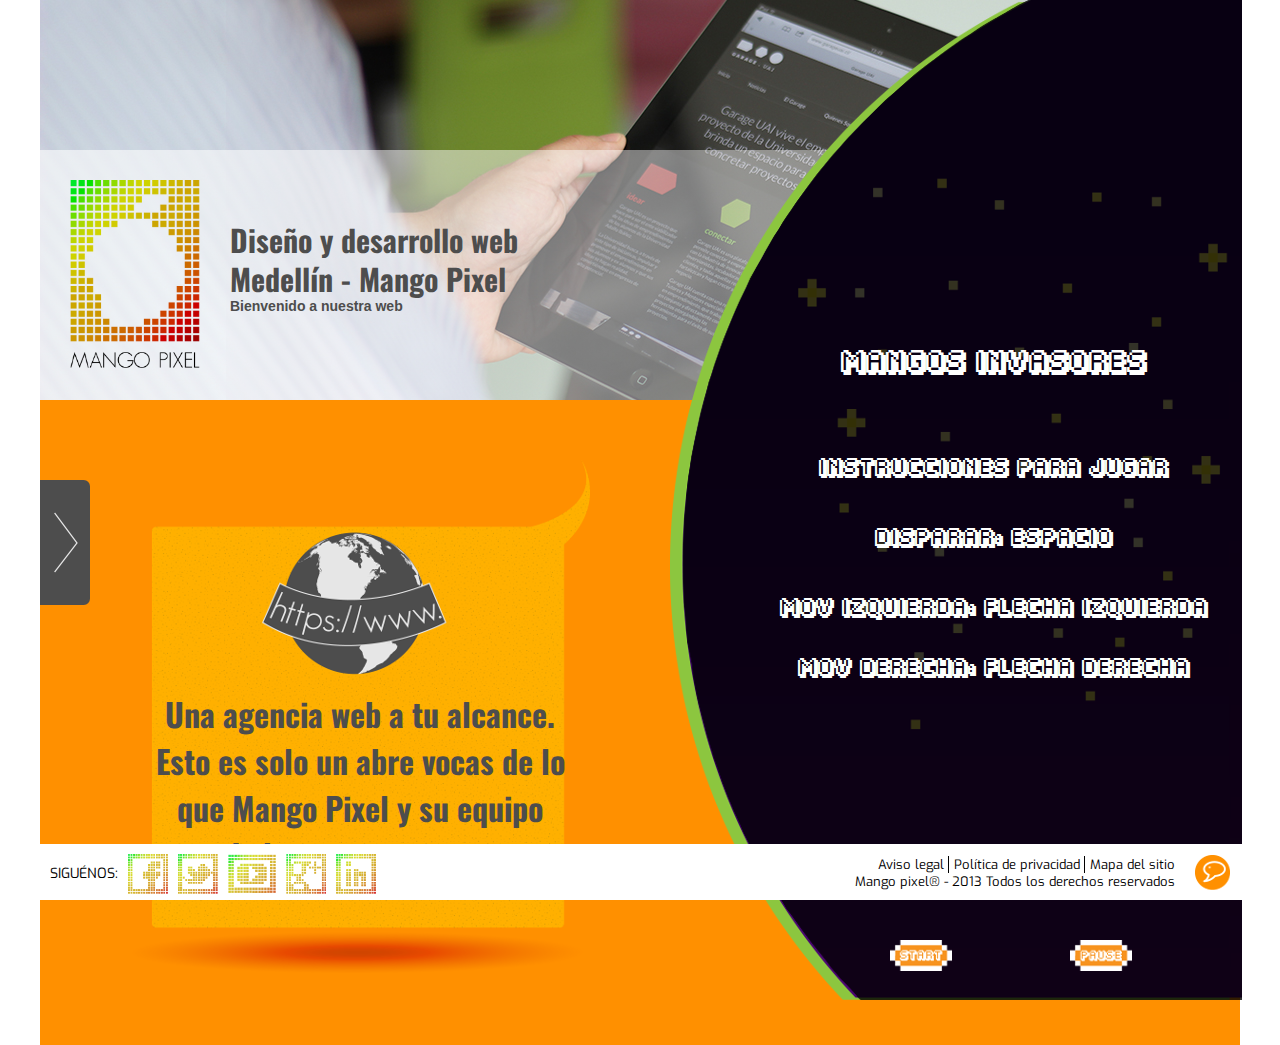
==== index.html @ ce8e5459 "Subiendo los mangos invasores" ====
<!DOCTYPE html PUBLIC "-//W3C//DTD XHTML 1.0 Transitional//EN" "http://www.w3.org/TR/xhtml1/DTD/xhtml1-transitional.dtd">
<html>
	<head>
		<meta http-equiv="Content-Type" content="text/html; charset=utf-8" />
		<title>Diseño y desarrollo web Medellín - Mango Pixel</title>
		<meta name="description" content="Somos Mango Pixel, una agencia digital dedicada al diseño y desarrollo web en Medellín y en Colombia. Sitios web personalizado, SEO, SEM, y marketing digital." />
		<meta name="keywords" content="mango pixel, diseño y desarrollo web medellin, pagina web, sitio web" />
		<link href="favicon.ico" />
		<link rel="stylesheet" type="text/css" href="style/stylesheet.css" />
		<link rel="stylesheet" type="text/css" href="style/style.css" />
		<link href='http://fonts.googleapis.com/css?family=Oswald:400,700,300' rel='stylesheet' type='text/css'>
		<link href='http://fonts.googleapis.com/css?family=Droid+Sans:400,700' rel='stylesheet' type='text/css'>
		<link href='http://fonts.googleapis.com/css?family=Exo:400,100,100italic,200,200italic,300,300italic,400italic,500,500italic,600italic,700,700italic,800,800italic,900,900italic&subset=latin,latin-ext' rel='stylesheet' type='text/css'>
		<script type="text/javascript" src="js/jquery-1.10.2.min.js"></script>
		<script type="text/javascript" src="js/jquery.spritely.js"></script>
		<script type="text/javascript" src="js/jquery.contactable.js"></script>	
		<script type="text/javascript" src="js/functions.js"></script>
		<script type="text/javascript" src="space_invaders/Sprites.js"></script>
		<script type="text/javascript" src="space_invaders/Entidad.js"></script>
		<script type="text/javascript" src="space_invaders/EntidadNave.js"></script>
		<script type="text/javascript" src="space_invaders/EntidadDisparo.js"></script>
		<script type="text/javascript" src="space_invaders/EntidadAlien.js"></script>
		<script type="text/javascript" src="space_invaders/Juego.js"></script>		
		<script>
			var temporizador;
			var juego;
			function inicio(){
				juego=new Juego();
				
				document.onkeydown=function(e){
					juego.pulsarTecla(e);
				};
				document.onkeyup=function(e){
					juego.soltarTecla(e);
				};
				
				juego.constructor("contexto");
				temporizador=setInterval("juego.controlLoop();",25);
			}
			function log(texto,nueva){
				var capa=document.getElementById("log");
				if (nueva)
					capa.innerHTML+="<br/>"+texto;
				else
					capa.innerHTML=texto;
			}
			function parar(){
				clearInterval(temporizador);
			}

		</script>
	</head>
	<body>

		<header>
			<!--<nav>
				|HOME|NOSOTROS|DISEÑO Y DESARROLLO WEB|ECOMMERCE|MARKETING DIGITAL|REDES SOCIALES|PRODUCCIÓN AUDIOVISUAL|
			</nav>-->
			<div id="banner">
				<img src="img/banner.jpg" />
			</div>
			<div id="logo">
				<img src="img/Mango_Pixel_logo.png">
				<h1>Diseño y desarrollo web Medellín - Mango Pixel</h1>
				<h2>Bienvenido a nuestra web</h2>
			</div>
			<div id="formulario_contacto">
			</div>
		</header>

		<section>

			<div id="arbol_categorias_abrir">				
			</div>
			<div id="arbol_categorias_cerrar">				
			</div>
			<div id="nada">								
			</div>
			<div id="arbol_categorias">	
				<div id="categoria_uno">
					<h3>Agencia digital en Medellín<span id="categoria_uno_btn"> </span></h3>
					<ul id="hijo_uno">
						<li>Agencia web</li>
						<li>Cómo crear una página web</li>
						<li>Posicionamiento web</li>
					</ul>
				</div>
				<div id="categoria_dos">
					<h3>Diseño gráfico en Medellín<span id="categoria_dos_btn"> </span></h3>
					<ul id="hijo_dos">
						<li>Páginas web</li>
						<li>Diseño web</li>
						<li>Tiendas online</li>
					</ul>
				</div>
				<div id="categoria_tres">
					<h3>Producción audiovisual en Medellín<span id="categoria_tres_btn"> </span></h3>
					<ul id="hijo_tres">
						<li>Producción digital</li>
						<li>Videos corporativos</li>
						<li>Diseño multimedia</li>
					</ul>
				</div>
			</div>

			<div id="contenido">
				<h3>Una agencia web a tu alcance.<br />
				Esto es solo un abre vocas de lo que Mango Pixel y su equipo puede hacer por su empresa</h3>
			</div>


			<div id="space_invaders">								
				<a class="pausar" onclick="parar()"></a>
				<a class="start" onclick="inicio()"></a>
				<div id="msj"></div>
				<div id="intrucciones">
					<p style="font-size: 20px">MANGOS INVASORES</p>
					<p style="margin: 60px 0 30px 0">INSTRUCCIONES PARA JUGAR</p>
					<p style="margin: 30px 0 30px 0">Disparar: Espacio</p>
					<p style="margin: 20px 0">Mov izquierda: Flecha izquierda</p> 
					<p style="margin: 20px 0">Mov Derecha: Flecha derecha</p>
				</div>
				<div id="start_game">
				</div>
				<canvas id="contexto"></canvas>								
			</div>
			
		</section>

		<footer>
			<div id="footer">
				<div id="social_media">
					<span>siguénos:</span>
					<a class="facebook" href="https://www.facebook.com/mangopixel" target="_blank"></a>
					<a class="twitter" href="https://twitter.com/mangopixel" target="_blank"></a>
					<a class="youtube" href="http://www.youtube.com/channel/UCdX8fgLH8i8K9INVybwChOA" target="_blank"></a>
					<a class="gplus" href="https://plus.google.com/+MangopixelCo/" target="_blank"></a>
					<a class="linkin" href="http://www.linkedin.com/company/mango-pixel" target="_blank"></a>
				</div>
				<div id="legal_contact">
					<div id="legal">
						<p>Aviso legal <span>Política de privacidad </span><span>Mapa del sitio</span></p>
						<p>Mango pixel&#174; - 2013 Todos los derechos reservados</p>
					</div>
					<div id="contacto">
					</div>
				</div>
			</div>
		</footer>
	</body>
<html>
---- style/stylesheet.css ----
/* Generated by Font Squirrel (http://www.fontsquirrel.com) on August 10, 2013 */



@font-face {
    font-family: 'fippsregular';
    src: url('fipps-regular.eot');
    src: url('fipps-regular.eot?#iefix') format('embedded-opentype'),
         url('fipps-regular.woff') format('woff'),
         url('fipps-regular.ttf') format('truetype'),
         url('fipps-regular.svg#fippsregular') format('svg');
    font-weight: normal;
    font-style: normal;

}




@font-face {
    font-family: 'fipps_filledregular';
    src: url('fippsfilled-regular.eot');
    src: url('fippsfilled-regular.eot?#iefix') format('embedded-opentype'),
         url('fippsfilled-regular.woff') format('woff'),
         url('fippsfilled-regular.ttf') format('truetype'),
         url('fippsfilled-regular.svg#fipps_filledregular') format('svg');
    font-weight: normal;
    font-style: normal;

}
---- style/style.css ----
body{
	margin: 0;
	padding: 0;
	width: 100%;
	font-size: 13px;
  font-family: 'Droid Sans', sans-serif;
}

img, a, span, p{
  margin: 0;
  padding: 0;
  border: none;
  text-decoration: none;
}

header{
  width: 1200px;
  margin: 0 auto;
  display: block;
  position: relative;
}

nav{
  height: 52px;
  z-index: 100;
  font-family: 'Exo', sans-serif;
  font-size: 20px;
  font-weight: 200;
}

#banner{
  z-index: -1;
  display: block;
  position: relative;
  height: 400px;
}

#logo{
  height: 250px;
  width: 100%;
  position: absolute;
  margin-top: -250px;
  background: -moz-linear-gradient(left,  rgba(255,255,255,0.6) 0%, rgba(255,255,255,0.3) 100%); /* FF3.6+ */
  background: -webkit-gradient(linear, left top, right top, color-stop(0%,rgba(255,255,255,0.6)), color-stop(100%,rgba(255,255,255,0.3))); /* Chrome,Safari4+ */
  background: -webkit-linear-gradient(left,  rgba(255,255,255,0.6) 0%,rgba(255,255,255,0.3) 100%); /* Chrome10+,Safari5.1+ */
  background: -o-linear-gradient(left,  rgba(255,255,255,0.6) 0%,rgba(255,255,255,0.3) 100%); /* Opera 11.10+ */
  background: -ms-linear-gradient(left,  rgba(255,255,255,0.6) 0%,rgba(255,255,255,0.3) 100%); /* IE10+ */
  background: linear-gradient(to right,  rgba(255,255,255,0.6) 0%,rgba(255,255,255,0.3) 100%); /* W3C */
  filter: progid:DXImageTransform.Microsoft.gradient( startColorstr='#99ffffff', endColorstr='#4dffffff',GradientType=1 ); /* IE6-9 */;

}

#logo img{
  width: 130px;
  margin: 30px;
  float: left;
  display: block;
}

#logo h1{
  color: #4D4D4D;
  float: left;
  font-family: 'Oswald',sans-serif;
  font-size: 30px;
  font-weight: bold;
  line-height: 1.3;
  margin: 70px 0 0;
  width: 300px;
}

#logo h2{
  float: left;
  font-size: 14px;
  font-family: 'Duru Sans', sans-serif;
  width: 61%;
  color: #4D4D4D;
  margin: 0
}

section{
  background-color: #FF9000;
  display: block;
  height: 645px;
  margin: 0 auto;
  position: relative;
  width: 1200px;
}

section #contenido{
  background-image: url("../img/home.png");
  background-position: center center;
  background-repeat: no-repeat;
  display: block;
  float: left;
  height: 514px;
  margin: 60px 0 0 85px;
  position: relative;
  width: 410px;
  padding: 0 30px;
}

section #contenido h3{
  margin: 230px 0 0 0;
  padding: 0;
  font-size: 32px;
  font-family: 'Oswald',sans-serif;
  text-align: center;
  color: #4D4D4D;
}

section #space_invaders{
  background-image: url(../img/background_game.png);
  background-repeat: no-repeat;
  background-position: top left;
  position: absolute;
  width: 572px;
  height: 1000px;
  margin: -400px 0 0 630px;
}

#start_game{
  z-index: 9999;
  background-image: url();
}

canvas{
  margin-left: 122px;
  margin-top: 177px
}

section #space_invaders #start_game{
  background-image: url(../img/frontground_game.png);
  background-repeat: no-repeat;
  background-position: top left;
  position: absolute;
  width: 572px;
  height: 1000px;
  z-index: 0;
}


section #space_invaders #intrucciones{
  color: #FFFFFF;
  display: block;
  font-family: fippsregular;
  font-size: 16px;
  margin: 340px 0 0 110px;
  position: absolute;
  text-align: center;
  text-transform: uppercase;
  z-index: 1;
}


section .pausar{
  background-image: url("../img/pause.png");
  background-position: center center;
  background-repeat: no-repeat;
  display: block;
  height: 31px;
  margin: 940px 0 0 400px;
  position: absolute;
  width: 62px;
  z-index: 1;

}

section .start{
  background-image: url("../img/start.png");
  background-position: center center;
  background-repeat: no-repeat;
  display: block;
  height: 31px;
  margin: 940px 220px 0;
  position: absolute;
  width: 62px;
  z-index: 1;
}

#msj div a{
  color:#FCEE21;
}

#msj div{
  background-image: url(../img/frontground_game.png);
  background-repeat: no-repeat;
  background-position: top left;
  padding-right: 25px;
  height: 566px;
  width: 492px;
  padding-left: 60px;
  padding-top: 480px;
}

footer{
  background-color: #FFFFFF;
  bottom: 0;
  font-size: 20px;
  height: 56px;
  position: fixed;
  width: 100%;
  z-index: 999;
  font-family: 'Exo', sans-serif;
}

#footer{
  width: 1200px;
  display: block;
  position: relative;
  margin: 0 auto;
}

#social_media{
  float: left;
  font-family: 'Exo', sans-serif;
  font-size: 14px;
  color: #000;
  text-transform: uppercase;
  margin: 10px 0 0 10px;
}

#social_media span{
  float: left;
  margin-top: 10px
}

.facebook, .twitter, .gplus, .linkin{
  width: 40px;
  height: 40px;
  float: left;
  margin-left: 10px;
  background-image: url(../img/social_media.png);
  opacity: 0.8;
  cursor: pointer;
}

.youtube{
  width: 48px;
  height: 40px;
  float: left;
  margin-left: 10px;
  background-image: url(../img/social_media.png);
  opacity: 0.8;
  cursor: pointer;
}

.facebook{
  background-position: 0 0;
}

.twitter{
  background-position: -58px 0;
}

.gplus{
  background-position: -180px 0;
}

.linkin{
  background-position: 40px 0;
}

.youtube{
  background-position: -115px 0;
}

.facebook:hover {
  opacity: 1
}

.twitter:hover {
  opacity: 1
}

.youtube:hover{
  opacity: 1
}

.gplus:hover{
  opacity: 1
}

.linkin:hover{
  opacity: 1
}

#legal_contact{
  float: right;
  display: block;
}

#legal_contact #legal{
  font-size: 13px;
  margin: 12px 20px 0 0;
  text-align: right;
  float: left;
}

#legal_contact span{
  border-left: 1px #000 solid;
  padding-left: 5px
}

#formulario_contacto{
  background-image: url(../img/formulario_contacto.png);
  background-repeat: no-repeat;
  width: 542px;
  height: 726px;
  z-index: 999;
  position: fixed;
  margin:-450px 0 0 735px;
  display: none;
}

#contacto{
  background-image: url(../img/contact_sprite.png);  
  width: 35px;
  height: 35px;
  float: right;
  margin: 11px 10px 0 0;
  cursor: pointer;
}

#arbol_categorias_abrir{
  background-image: url(../img/boton_ac.png);
  width: 50px;
  height: 125px;
  position: absolute;
  margin-top: 80px;
  cursor: pointer;
  z-index: 3;
}

#arbol_categorias_cerrar{
  background-image: url(../img/boton_acc.png);
  width: 50px;
  height: 125px;
  position: absolute;
  margin-top: 80px;
  cursor: pointer;
  margin-left: 300px;
  display: none;
  z-index: 3;
}

#arbol_categorias{
  z-index: 2;
  background-color: #FFF;
  border-radius: 0 5px 5px 0;
  box-shadow: 2px 3px 5px #727272;
  width: 300px;
  //height: 250px;
  position: absolute;
  margin-top: 60px;
  margin-left: -300px;
  display: none;

  -moz-border-radius: 0 5px 5px 0;
  -webkit-border-radius: 0 5px 5px 0;
  -o-border-radius: 0 5px 5px 0;
  -ms-border-radius: 0 5px 5px 0;

  -moz-box-shadow: 2px 3px 5px #727272;
  -webkit-box-shadow: 2px 3px 5px #727272;
  -o-box-shadow: 2px 3px 5px #727272;
  -ms-box-shadow: 2px 3px 5px #727272;

}

#arbol_categorias h3{
  font-family: 'Oswald',sans-serif;
  color: #4D4D4D;
  margin-left: 10px;
  margin-top: 30px;
  margin-bottom: 10px;
  text-transform: uppercase;

}

#arbol_categorias span{
  background-image: url(../img/boton_arbol.png);
  border-radius: 50px 50px 50px 50px;
  float: right;
  height: 20px;
  margin-right: 10px;
  width: 20px;
  cursor: pointer;
}

#arbol_categorias ul li{
  font-family: 'Oswald',sans-serif;
  color: #4D4D4D;
  font-size: 14px;
  list-style: none;
}

#hijo_uno, #hijo_dos, #hijo_tres{
  display: none;
}


#nada{
  background-color: #FFFFFF;
  height: 490px;
  margin-left: -300px;
  margin-top: 30px;
  position: absolute;
  width: 300px;
  z-index: 100;


}
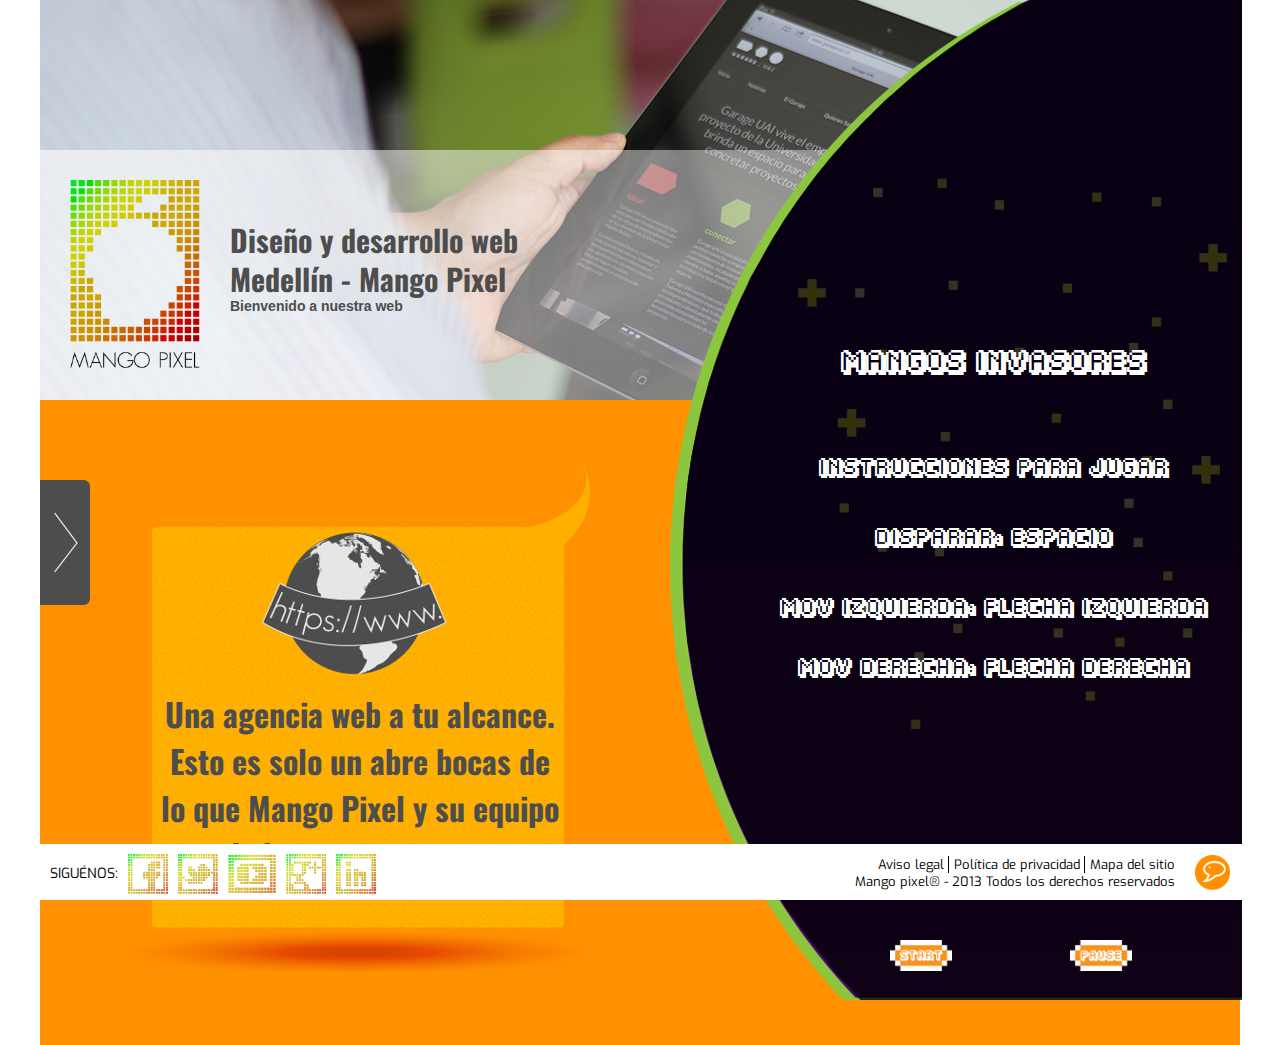
==== commit af61dacf: "Update index.html" ====
--- a/index.html
+++ b/index.html
@@ -105,7 +105,7 @@
 
 			<div id="contenido">
 				<h3>Una agencia web a tu alcance.<br />
-				Esto es solo un abre vocas de lo que Mango Pixel y su equipo puede hacer por su empresa</h3>
+				Esto es solo un abre bocas de lo que Mango Pixel y su equipo puede hacer por su empresa</h3>
 			</div>
 
 
@@ -148,4 +148,4 @@
 			</div>
 		</footer>
 	</body>
-<html>+<html>
